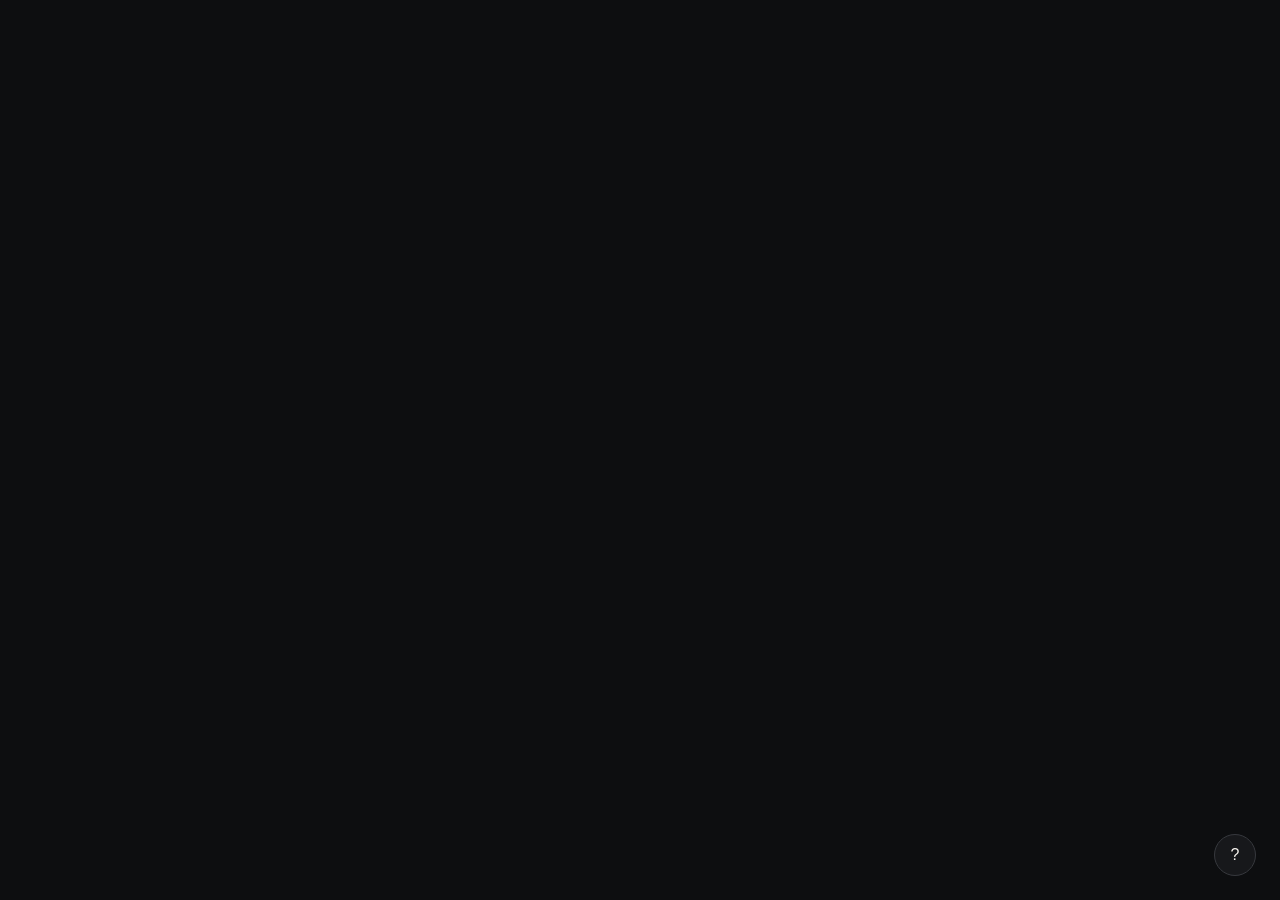
==== index.html @ fb1db218 "feat: add motion presentation shell" ====
<!doctype html>
<html lang="es">
  <head>
    <meta charset="UTF-8" />
    <meta name="viewport" content="width=device-width, initial-scale=1.0" />
    <title>Des IA izar</title>
    <link rel="stylesheet" href="styles.css" />
  </head>
  <body>
    <main id="deck" aria-live="polite"></main>
    <button class="help" id="helpButton" aria-label="Ver controles">?</button>
    <dialog id="helpDialog" aria-label="Controles de la presentación"></dialog>
    <script src="app.js"></script>
  </body>
</html>
---- styles.css ----
:root {
  background: #0d0e10;
  color: #f5f2ed;
  font-family: "Avenir Next", Avenir, "Helvetica Neue", Arial, sans-serif;
  font-synthesis: none;
}

* { box-sizing: border-box; }

body { margin: 0; min-height: 100dvh; overflow: hidden; background: #0d0e10; }
button, input { font: inherit; }
button { cursor: pointer; }

.scene {
  min-height: 100dvh;
  padding: 52px 76px 38px;
  display: grid;
  grid-template-rows: 28px 1fr 30px;
  gap: 28px;
}

.chrome, .footer {
  display: flex;
  justify-content: space-between;
  align-items: center;
  color: #87898f;
  font-size: 14px;
  line-height: 1;
}

.footer { border-top: 1px solid #2a2c30; padding-top: 18px; }
.footer strong { color: #f5f2ed; font-weight: 500; }
.stage { color: #5eaaff; font-variant-numeric: tabular-nums; }

.content { width: min(100%, 1240px); align-self: center; justify-self: center; }
.content.narrow { max-width: 900px; }
.kicker { margin: 0 0 16px; color: #5eaaff; font-size: 13px; font-weight: 600; }
h1, h2, h3, p { text-wrap: balance; }
h1, h2 { margin: 0; color: #f5f2ed; font-weight: 500; }
h1 { max-width: 16ch; font-size: clamp(3rem, 4.8vw, 5.6rem); line-height: 1.02; }
h2 { max-width: 21ch; font-size: clamp(2.1rem, 3.5vw, 3.65rem); line-height: 1.08; }
h3 { margin: 0; color: #f5f2ed; font-size: 19px; line-height: 1.15; font-weight: 600; }
p { color: #aaacb2; font-size: 19px; line-height: 1.45; }
.display-serif { font-family: "Bodoni 72", Didot, "Iowan Old Style", Georgia, serif; font-style: italic; font-weight: 400; }
.lead { max-width: 42ch; margin: 24px 0 0; font-size: 23px; }
.soft { color: #aaacb2; }.accent { color: #5eaaff; }.mono { font-family: ui-monospace, SFMono-Regular, Menlo, monospace; }

.reveal { opacity: 0; transform: translateY(12px); pointer-events: none; }
.scene[data-beat="0"] .reveal[data-reveal="0"],
.scene[data-beat="1"] .reveal[data-reveal="0"],
.scene[data-beat="1"] .reveal[data-reveal="1"],
.scene[data-beat="2"] .reveal[data-reveal="0"],
.scene[data-beat="2"] .reveal[data-reveal="1"],
.scene[data-beat="2"] .reveal[data-reveal="2"],
.scene[data-beat="3"] .reveal[data-reveal="0"],
.scene[data-beat="3"] .reveal[data-reveal="1"],
.scene[data-beat="3"] .reveal[data-reveal="2"],
.scene[data-beat="3"] .reveal[data-reveal="3"],
.scene[data-beat="4"] .reveal[data-reveal="0"],
.scene[data-beat="4"] .reveal[data-reveal="1"],
.scene[data-beat="4"] .reveal[data-reveal="2"],
.scene[data-beat="4"] .reveal[data-reveal="3"],
.scene[data-beat="4"] .reveal[data-reveal="4"] { opacity: 1; transform: translateY(0); pointer-events: auto; transition: opacity 180ms ease-out, transform 180ms ease-out; }

.opening { display: grid; gap: 14px; }.opening h1 { max-width: none; font-size: clamp(3.2rem, 4.8vw, 5.6rem); }.opening .second { color: #aaaeb4; }.opening .third { font-size: clamp(2rem, 3.4vw, 3.6rem); }.opening .fourth { margin-top: 30px; }

.miro { position: relative; min-height: 530px; border: 1px solid #2e3034; border-radius: 22px; background-color: #131417; background-image: url("data:image/svg+xml,%3Csvg width='30' height='30' viewBox='0 0 30 30' xmlns='http://www.w3.org/2000/svg'%3E%3Cpath d='M0 0H30V30H0Z' fill='none' stroke='%23222529' stroke-width='1'/%3E%3C/svg%3E"); overflow: hidden; }
.miro .core { position: absolute; left: 50%; top: 50%; z-index: 2; width: 250px; padding: 20px; border: 1px solid #5eaaff; border-radius: 14px; background: #1c1e22; color: #f5f2ed; font-size: 21px; font-weight: 600; transform: translate(-50%, -50%); }
.branch { position: absolute; z-index: 2; width: 205px; padding: 15px; border: 1px solid #3b3d42; border-radius: 12px; background: #1d1f23; }.branch strong { display: block; font-size: 15px; }.branch span { display: block; margin-top: 8px; color: #a7a9af; font-size: 13px; line-height: 1.35; }.credit { top: 11%; left: 9%; }.insurance { top: 11%; right: 9%; }.housing { bottom: 10%; left: 9%; }.inventory { bottom: 10%; right: 9%; }
.branch-line { position: absolute; left: 50%; top: 50%; z-index: 1; width: 36%; height: 1px; transform-origin: left center; background: #3a3c41; }.line-one { transform: rotate(154deg); }.line-two { transform: rotate(26deg); }.line-three { transform: rotate(206deg); }.line-four { transform: rotate(334deg); }

.split { display: grid; grid-template-columns: minmax(0, 1fr) minmax(340px, .95fr); gap: 64px; align-items: center; }.copy-stack { display: grid; gap: 24px; }.copy-stack p { margin: 0; }
.rule { padding: 26px 0 26px 24px; border-left: 1px solid #5eaaff; }.rule .number { display: block; color: #f5f2ed; font-family: "Bodoni 72", Didot, Georgia, serif; font-size: 68px; line-height: .82; }.rule p { margin: 14px 0 0; font-size: 16px; }

.demo-shell { border: 1px solid #32343a; border-radius: 20px; background: #16171a; overflow: hidden; }.demo-top { display: flex; justify-content: space-between; align-items: center; min-height: 54px; padding: 0 20px; border-bottom: 1px solid #2d2f33; color: #9b9da2; font-size: 13px; }.dots { display: flex; gap: 6px; }.dot { width: 7px; height: 7px; border-radius: 50%; background: #5c5e64; }.demo-body { padding: 30px; }.demo-kicker { color: #5eaaff; font-size: 12px; font-weight: 700; }.demo-title { max-width: 18ch; margin: 14px 0; color: #f5f2ed; font-size: 31px; line-height: 1.08; font-weight: 500; }.demo-copy { margin: 0 0 24px; color: #9b9da2; font-size: 15px; line-height: 1.45; }.demo-action { display: inline-flex; align-items: center; min-height: 42px; padding: 0 15px; border: 1px solid #5eaaff; border-radius: 10px; background: #5eaaff; color: #0d0e10; font-size: 14px; font-weight: 600; }.demo-action.quiet { border-color: #3d3f44; background: #202227; color: #f5f2ed; }.demo-action:focus-visible, .chip:focus-visible, .help:focus-visible { outline: 2px solid #5eaaff; outline-offset: 3px; }

.compare { display: grid; grid-template-columns: 1fr 1fr; gap: 18px; margin-top: 32px; }.compare-label { margin-bottom: 10px; color: #85878d; font-size: 12px; font-weight: 600; }.compare-label.after { color: #5eaaff; }.compare .demo-title { font-size: 25px; }.compare .demo-body { padding: 24px; }.after-version { opacity: 0; transform: translateY(12px); pointer-events: none; }.scene[data-beat="1"] .after-version, .scene[data-beat="2"] .after-version, .scene[data-beat="3"] .after-version { opacity: 1; transform: translateY(0); pointer-events: auto; transition: opacity 180ms ease-out, transform 180ms ease-out; }

.demo-controls { display: flex; flex-wrap: wrap; gap: 8px; margin: 0 0 16px; }.chip { min-height: 34px; padding: 0 12px; border: 1px solid #3a3c41; border-radius: 99px; background: transparent; color: #a9abb1; font-size: 12px; }.chip[aria-pressed="true"] { border-color: #5eaaff; color: #5eaaff; }.challenge-demo { margin-top: 28px; }.challenge-copy { min-height: 102px; }.challenge-copy h3 { margin: 0 0 10px; }.challenge-copy p { margin: 0; font-size: 16px; }.challenge-meta { display: flex; justify-content: space-between; align-items: center; padding-top: 22px; border-top: 1px solid #303237; color: #8f9197; font-size: 13px; }

.lab { display: grid; grid-template-columns: 1fr 1fr; gap: 24px; margin-top: 28px; }.lab-card { min-height: 350px; padding: 28px; border: 1px solid #32343a; border-radius: 18px; background: #17181b; }.lab-card h3 { margin-top: 50px; font-size: 31px; line-height: 1.1; }.lab-card p { margin: 18px 0 0; font-size: 17px; }.lab-card.after { border-color: #5eaaff; }.lab-card.after h3 { text-wrap: balance; }.lab-label { color: #86888e; font-size: 12px; }.lab-card.after .lab-label { color: #5eaaff; }.range-row { display: flex; align-items: center; gap: 15px; margin-top: 22px; color: #a7a9af; font-size: 13px; }.range-row input { accent-color: #5eaaff; }

.token-lab { --card-radius: 18px; --card-pad: 26px; display: grid; grid-template-columns: minmax(250px, .7fr) 1fr; gap: 28px; align-items: center; margin-top: 28px; }.token-card { min-height: 280px; padding: var(--card-pad); border: 1px solid #3a3c41; border-radius: var(--card-radius); background: #17181b; transition: transform 180ms ease-out; }.token-card:hover { transform: translateY(-3px); }.token-card h3 { margin-top: 52px; font-size: 30px; }.token-card p { margin: 12px 0 0; font-size: 16px; }.control-block { display: grid; gap: 22px; }.control-row { display: grid; grid-template-columns: 120px 1fr 50px; gap: 14px; align-items: center; color: #b0b2b7; font-size: 14px; }.control-row output { color: #5eaaff; font-family: ui-monospace, monospace; text-align: right; font-variant-numeric: tabular-nums; }

.inventory-demo { display: grid; grid-template-columns: 1fr 1fr; gap: 22px; margin-top: 30px; }.count-card { min-height: 320px; padding: 30px; border: 1px solid #32343a; border-radius: 18px; background: #17181b; }.count { margin: 38px 0 28px; color: #f5f2ed; font-size: 76px; font-variant-numeric: tabular-nums; line-height: 1; }.confirmation { min-height: 46px; color: #5eaaff; font-size: 15px; opacity: 0; transform: translateY(8px); }.confirmation.visible { opacity: 1; transform: translateY(0); transition: opacity 180ms ease-out, transform 180ms ease-out; }.micro-list { display: grid; gap: 14px; }.micro-item { padding: 17px; border-left: 1px solid #3b3d42; }.micro-item strong { display: block; color: #f5f2ed; font-size: 15px; }.micro-item span { display: block; margin-top: 5px; color: #a8aab0; font-size: 14px; line-height: 1.35; }

.prompt { max-width: 930px; padding: 30px; border: 1px solid #36383e; border-radius: 18px; background: #17181b; }.prompt p { margin: 18px 0 0; color: #e9e7e2; font-size: 20px; line-height: 1.42; }.prompt .mono { color: #5eaaff; font-size: 13px; }
.checklist { display: grid; grid-template-columns: repeat(3, 1fr); gap: 16px; margin-top: 30px; }.check { min-height: 170px; padding: 22px; border: 1px solid #32343a; border-radius: 16px; background: #17181b; }.check span { color: #5eaaff; font-size: 12px; font-weight: 600; }.check p { margin: 14px 0 0; color: #f5f2ed; font-size: 17px; line-height: 1.35; }

.help { position: fixed; right: 24px; bottom: 24px; z-index: 3; width: 42px; height: 42px; border: 1px solid #37393e; border-radius: 50%; background: #17181b; color: #f5f2ed; }.help:hover { border-color: #5eaaff; color: #5eaaff; transition: color 180ms ease-out; }
dialog { width: min(500px, calc(100% - 40px)); padding: 28px; border: 1px solid #393b41; border-radius: 16px; background: #17181b; color: #f5f2ed; } dialog::backdrop { background: rgb(0 0 0 / .72); }.close { float: right; border: 0; background: transparent; color: #f5f2ed; font-size: 22px; }.keys { display: grid; grid-template-columns: 90px 1fr; gap: 14px; margin-top: 18px; color: #a9abb1; }.keys strong { color: #5eaaff; font-family: ui-monospace, monospace; font-weight: 500; }

@media (prefers-reduced-motion: reduce) { *, *::before, *::after { transition-duration: 1ms !important; animation-duration: 1ms !important; } }
@media (max-width: 840px) { .scene { padding: 30px 28px 24px; }.split, .token-lab, .inventory-demo { grid-template-columns: 1fr; gap: 24px; }.compare, .lab, .checklist { grid-template-columns: 1fr; }.miro { min-height: 580px; }.branch { width: 150px; }.credit, .housing { left: 4%; }.insurance, .inventory { right: 4%; }.miro .core { width: 190px; font-size: 17px; } }
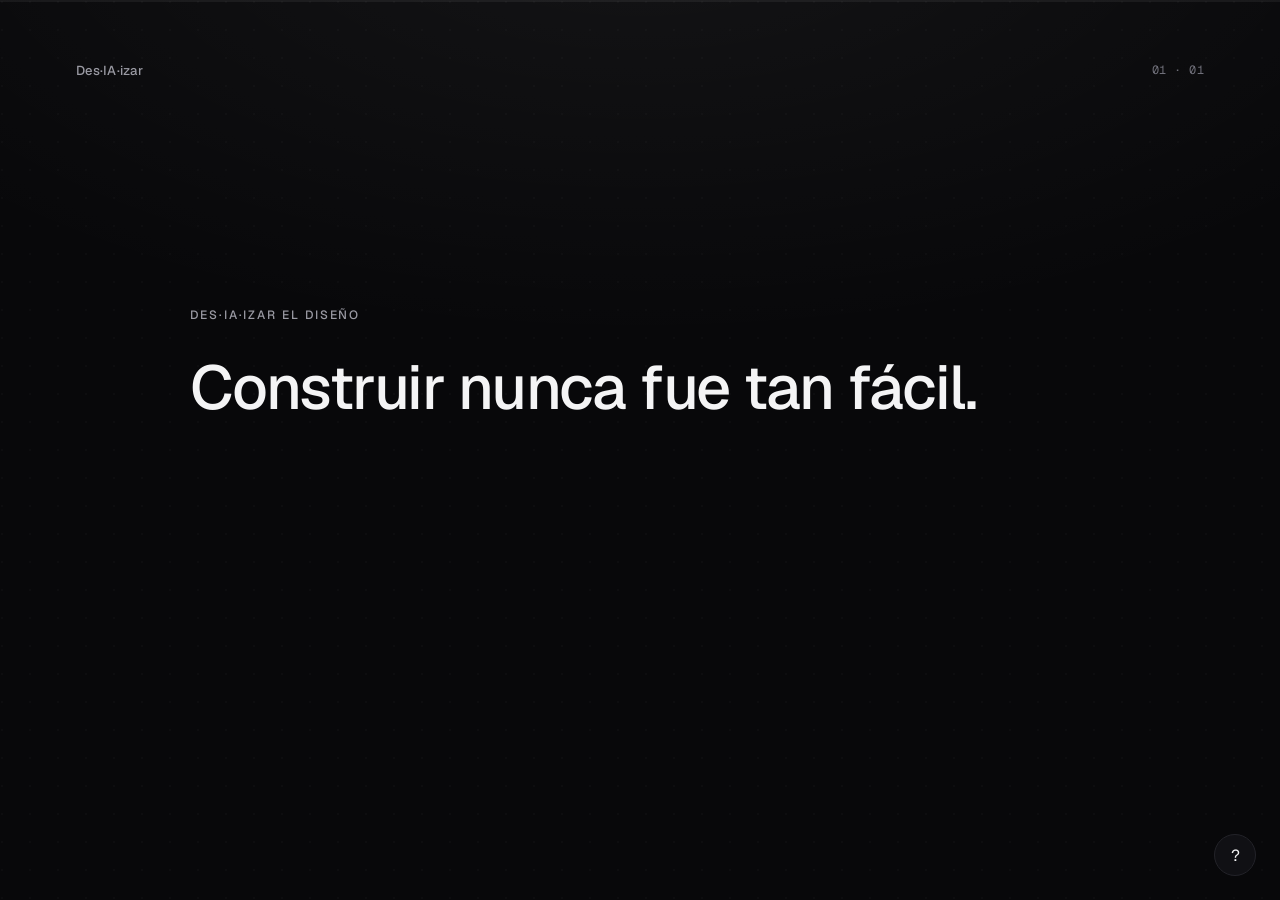
==== commit 95b56410: "style: craft pass — progress bar, motion polish, a11y - Add a top progress bar advancing per step (s" ====
--- a/index.html
+++ b/index.html
@@ -3,10 +3,14 @@
   <head>
     <meta charset="UTF-8" />
     <meta name="viewport" content="width=device-width, initial-scale=1.0" />
-    <title>Des IA izar</title>
+    <meta name="theme-color" content="#08080a" />
+    <title>Des·IA·izar el diseño</title>
+    <link rel="preload" as="font" type="font/woff2" href="fonts/geist-500.woff2" crossorigin />
+    <link rel="preload" as="font" type="font/woff2" href="fonts/geist-400.woff2" crossorigin />
     <link rel="stylesheet" href="styles.css" />
   </head>
   <body>
+    <div class="progress" aria-hidden="true"><span class="progress-fill" id="progressFill"></span></div>
     <main id="deck" aria-live="polite"></main>
     <button class="help" id="helpButton" aria-label="Ver controles">?</button>
     <dialog id="helpDialog" aria-label="Controles de la presentación"></dialog>
--- a/styles.css
+++ b/styles.css
@@ -1,51 +1,89 @@
+@font-face { font-family: "Geist"; font-style: normal; font-weight: 400; font-display: swap; src: url("fonts/geist-400.woff2") format("woff2"); }
+@font-face { font-family: "Geist"; font-style: normal; font-weight: 500; font-display: swap; src: url("fonts/geist-500.woff2") format("woff2"); }
+@font-face { font-family: "Geist"; font-style: normal; font-weight: 600; font-display: swap; src: url("fonts/geist-600.woff2") format("woff2"); }
+@font-face { font-family: "Geist"; font-style: normal; font-weight: 700; font-display: swap; src: url("fonts/geist-700.woff2") format("woff2"); }
+@font-face { font-family: "Geist Mono"; font-style: normal; font-weight: 400; font-display: swap; src: url("fonts/geist-mono-400.woff2") format("woff2"); }
+@font-face { font-family: "Geist Mono"; font-style: normal; font-weight: 500; font-display: swap; src: url("fonts/geist-mono-500.woff2") format("woff2"); }
+
 :root {
-  background: #0d0e10;
-  color: #f5f2ed;
-  font-family: "Avenir Next", Avenir, "Helvetica Neue", Arial, sans-serif;
+  color-scheme: dark;
+  background: #08080a;
+  color: #f4f4f5;
+  font-family: "Geist", "Inter", "Helvetica Neue", Arial, sans-serif;
   font-synthesis: none;
+  -webkit-font-smoothing: antialiased;
+  -moz-osx-font-smoothing: grayscale;
+  text-rendering: optimizeLegibility;
+  --bg: #08080a;
+  --ink: #f4f4f5;
+  --muted: #9a9aa3;
+  --faint: #6f6f79;
+  --line: #232329;
+  --card: #101014;
+  --card-2: #17171c;
+  --mono: "Geist Mono", ui-monospace, SFMono-Regular, Menlo, monospace;
+  --ease-out: cubic-bezier(0.23, 1, 0.32, 1);
+  --ease-in-out: cubic-bezier(0.77, 0, 0.175, 1);
 }
 
 * { box-sizing: border-box; }
+button { -webkit-tap-highlight-color: transparent; touch-action: manipulation; }
 
-body { margin: 0; min-height: 100dvh; overflow: hidden; background: #0d0e10; }
+body {
+  margin: 0;
+  min-height: 100dvh;
+  overflow: hidden;
+  background-color: var(--bg);
+  background-image:
+    radial-gradient(120% 80% at 50% -10%, rgba(255, 255, 255, 0.05), transparent 60%),
+    url("data:image/svg+xml,%3Csvg width='28' height='28' viewBox='0 0 28 28' xmlns='http://www.w3.org/2000/svg'%3E%3Ccircle cx='2' cy='2' r='0.7' fill='%23ffffff' fill-opacity='0.05'/%3E%3C/svg%3E");
+  background-size: 100% 100%, 28px 28px;
+}
 button, input { font: inherit; }
 button { cursor: pointer; }
 
+/* Barra de progreso */
+.progress { position: fixed; inset: 0 0 auto 0; height: 2px; z-index: 4; background: rgba(255, 255, 255, 0.06); }
+.progress-fill { display: block; height: 100%; width: 100%; transform-origin: left; transform: scaleX(0); background: var(--ink); transition: transform 520ms var(--ease-out); }
+
 .scene {
   min-height: 100dvh;
-  padding: 52px 76px 38px;
+  padding: 56px 76px 44px;
   display: grid;
-  grid-template-rows: 28px 1fr 30px;
+  grid-template-rows: 28px 1fr;
   gap: 28px;
 }
+/* Entrada suave solo al cambiar de slide (no entre beats) */
+.scene.enter { animation: sceneIn 460ms var(--ease-out) both; }
+@keyframes sceneIn { from { opacity: 0; transform: translateY(18px); filter: blur(4px); } to { opacity: 1; transform: none; filter: blur(0); } }
 
-.chrome, .footer {
+.chrome {
   display: flex;
   justify-content: space-between;
   align-items: center;
-  color: #87898f;
-  font-size: 14px;
+  color: var(--faint);
+  font-size: 13px;
   line-height: 1;
+  letter-spacing: .02em;
 }
-
-.footer { border-top: 1px solid #2a2c30; padding-top: 18px; }
-.footer strong { color: #f5f2ed; font-weight: 500; }
-.stage { color: #5eaaff; font-variant-numeric: tabular-nums; }
+.chrome .brand { font-weight: 500; color: var(--muted); }
+.stage { color: var(--faint); font-family: var(--mono); font-size: 12px; font-variant-numeric: tabular-nums; letter-spacing: .04em; }
 
 .content { width: min(100%, 1240px); align-self: center; justify-self: center; }
 .content.narrow { max-width: 900px; }
-.kicker { margin: 0 0 16px; color: #5eaaff; font-size: 13px; font-weight: 600; }
-h1, h2, h3, p { text-wrap: balance; }
-h1, h2 { margin: 0; color: #f5f2ed; font-weight: 500; }
-h1 { max-width: 16ch; font-size: clamp(3rem, 4.8vw, 5.6rem); line-height: 1.02; }
-h2 { max-width: 21ch; font-size: clamp(2.1rem, 3.5vw, 3.65rem); line-height: 1.08; }
-h3 { margin: 0; color: #f5f2ed; font-size: 19px; line-height: 1.15; font-weight: 600; }
-p { color: #aaacb2; font-size: 19px; line-height: 1.45; }
-.display-serif { font-family: "Bodoni 72", Didot, "Iowan Old Style", Georgia, serif; font-style: italic; font-weight: 400; }
-.lead { max-width: 42ch; margin: 24px 0 0; font-size: 23px; }
-.soft { color: #aaacb2; }.accent { color: #5eaaff; }.mono { font-family: ui-monospace, SFMono-Regular, Menlo, monospace; }
+.kicker { margin: 0 0 18px; color: var(--muted); font-size: 12px; font-weight: 500; letter-spacing: .16em; text-transform: uppercase; }
+h1, h2, h3 { text-wrap: balance; }
+p { text-wrap: pretty; }
+h1, h2 { margin: 0; color: var(--ink); font-weight: 500; letter-spacing: -0.025em; }
+h1 { max-width: 16ch; font-size: clamp(3rem, 4.8vw, 5.5rem); line-height: 1.02; }
+h2 { max-width: 21ch; font-size: clamp(2.1rem, 3.5vw, 3.6rem); line-height: 1.08; }
+h3 { margin: 0; color: var(--ink); font-size: 19px; line-height: 1.15; font-weight: 600; letter-spacing: -0.01em; }
+p { color: var(--muted); font-size: 19px; line-height: 1.5; }
+.display-serif { font-family: "Iowan Old Style", Baskerville, Georgia, serif; font-style: normal; font-weight: 500; letter-spacing: 0; }
+.lead { max-width: 42ch; margin: 24px 0 0; font-size: 22px; }
+.soft { color: var(--muted); } .accent { color: var(--ink); } .mono { font-family: var(--mono); }
 
-.reveal { opacity: 0; transform: translateY(12px); pointer-events: none; }
+.reveal { opacity: 0; transform: translateY(10px); pointer-events: none; }
 .scene[data-beat="0"] .reveal[data-reveal="0"],
 .scene[data-beat="1"] .reveal[data-reveal="0"],
 .scene[data-beat="1"] .reveal[data-reveal="1"],
@@ -60,35 +98,85 @@
 .scene[data-beat="4"] .reveal[data-reveal="1"],
 .scene[data-beat="4"] .reveal[data-reveal="2"],
 .scene[data-beat="4"] .reveal[data-reveal="3"],
-.scene[data-beat="4"] .reveal[data-reveal="4"] { opacity: 1; transform: translateY(0); pointer-events: auto; transition: opacity 180ms ease-out, transform 180ms ease-out; }
+.scene[data-beat="4"] .reveal[data-reveal="4"],
+.scene[data-beat="5"] .reveal[data-reveal="0"],
+.scene[data-beat="5"] .reveal[data-reveal="1"],
+.scene[data-beat="5"] .reveal[data-reveal="2"],
+.scene[data-beat="5"] .reveal[data-reveal="3"],
+.scene[data-beat="5"] .reveal[data-reveal="4"],
+.scene[data-beat="5"] .reveal[data-reveal="5"] { opacity: 1; transform: translateY(0); pointer-events: auto; transition: opacity 280ms var(--ease-out), transform 280ms var(--ease-out); }
 
-.opening { display: grid; gap: 14px; }.opening h1 { max-width: none; font-size: clamp(3.2rem, 4.8vw, 5.6rem); }.opening .second { color: #aaaeb4; }.opening .third { font-size: clamp(2rem, 3.4vw, 3.6rem); }.opening .fourth { margin-top: 30px; }
+.opening { display: grid; gap: 14px; } .opening h1 { max-width: none; font-size: clamp(3.2rem, 4.8vw, 5.5rem); } .opening .second { color: var(--faint); } .opening .third { font-size: clamp(2rem, 3.4vw, 3.5rem); } .opening .fourth { margin-top: 30px; }
 
-.miro { position: relative; min-height: 530px; border: 1px solid #2e3034; border-radius: 22px; background-color: #131417; background-image: url("data:image/svg+xml,%3Csvg width='30' height='30' viewBox='0 0 30 30' xmlns='http://www.w3.org/2000/svg'%3E%3Cpath d='M0 0H30V30H0Z' fill='none' stroke='%23222529' stroke-width='1'/%3E%3C/svg%3E"); overflow: hidden; }
-.miro .core { position: absolute; left: 50%; top: 50%; z-index: 2; width: 250px; padding: 20px; border: 1px solid #5eaaff; border-radius: 14px; background: #1c1e22; color: #f5f2ed; font-size: 21px; font-weight: 600; transform: translate(-50%, -50%); }
-.branch { position: absolute; z-index: 2; width: 205px; padding: 15px; border: 1px solid #3b3d42; border-radius: 12px; background: #1d1f23; }.branch strong { display: block; font-size: 15px; }.branch span { display: block; margin-top: 8px; color: #a7a9af; font-size: 13px; line-height: 1.35; }.credit { top: 11%; left: 9%; }.insurance { top: 11%; right: 9%; }.housing { bottom: 10%; left: 9%; }.inventory { bottom: 10%; right: 9%; }
-.branch-line { position: absolute; left: 50%; top: 50%; z-index: 1; width: 36%; height: 1px; transform-origin: left center; background: #3a3c41; }.line-one { transform: rotate(154deg); }.line-two { transform: rotate(26deg); }.line-three { transform: rotate(206deg); }.line-four { transform: rotate(334deg); }
+.opportunity-grid { display: grid; grid-template-columns: repeat(4, minmax(0, 1fr)); gap: 16px; margin-top: 36px; }
+.opportunity-card { min-height: 250px; padding: 24px; border: 1px solid var(--line); border-radius: 16px; background: var(--card); } .opportunity-card span { color: var(--muted); font-family: var(--mono); font-size: 13px; font-variant-numeric: tabular-nums; } .opportunity-card h3 { margin-top: 58px; } .opportunity-card p { margin: 12px 0 0; color: var(--muted); font-size: 16px; line-height: 1.4; }
 
-.split { display: grid; grid-template-columns: minmax(0, 1fr) minmax(340px, .95fr); gap: 64px; align-items: center; }.copy-stack { display: grid; gap: 24px; }.copy-stack p { margin: 0; }
-.rule { padding: 26px 0 26px 24px; border-left: 1px solid #5eaaff; }.rule .number { display: block; color: #f5f2ed; font-family: "Bodoni 72", Didot, Georgia, serif; font-size: 68px; line-height: .82; }.rule p { margin: 14px 0 0; font-size: 16px; }
+.split { display: grid; grid-template-columns: minmax(0, 1fr) minmax(340px, .95fr); gap: 64px; align-items: center; } .copy-stack { display: grid; gap: 24px; } .copy-stack p { margin: 0; }
+.rule { padding: 26px 0 26px 26px; border-left: 1px solid var(--ink); } .rule .number { display: block; color: var(--ink); font-family: "Iowan Old Style", Baskerville, Georgia, serif; font-size: 68px; line-height: .82; } .rule h3 { font-weight: 500; } .rule p { margin: 14px 0 0; font-size: 16px; }
 
-.demo-shell { border: 1px solid #32343a; border-radius: 20px; background: #16171a; overflow: hidden; }.demo-top { display: flex; justify-content: space-between; align-items: center; min-height: 54px; padding: 0 20px; border-bottom: 1px solid #2d2f33; color: #9b9da2; font-size: 13px; }.dots { display: flex; gap: 6px; }.dot { width: 7px; height: 7px; border-radius: 50%; background: #5c5e64; }.demo-body { padding: 30px; }.demo-kicker { color: #5eaaff; font-size: 12px; font-weight: 700; }.demo-title { max-width: 18ch; margin: 14px 0; color: #f5f2ed; font-size: 31px; line-height: 1.08; font-weight: 500; }.demo-copy { margin: 0 0 24px; color: #9b9da2; font-size: 15px; line-height: 1.45; }.demo-action { display: inline-flex; align-items: center; min-height: 42px; padding: 0 15px; border: 1px solid #5eaaff; border-radius: 10px; background: #5eaaff; color: #0d0e10; font-size: 14px; font-weight: 600; }.demo-action.quiet { border-color: #3d3f44; background: #202227; color: #f5f2ed; }.demo-action:focus-visible, .chip:focus-visible, .help:focus-visible { outline: 2px solid #5eaaff; outline-offset: 3px; }
+.demo-shell { border: 1px solid var(--line); border-radius: 20px; background: var(--card); overflow: hidden; } .demo-top { display: flex; justify-content: space-between; align-items: center; min-height: 54px; padding: 0 20px; border-bottom: 1px solid var(--line); color: var(--muted); font-size: 13px; } .dots { display: flex; gap: 6px; } .dot { width: 7px; height: 7px; border-radius: 50%; background: #34343c; } .demo-body { padding: 30px; } .demo-kicker { color: var(--muted); font-size: 12px; font-weight: 600; letter-spacing: .1em; } .demo-title { max-width: 18ch; margin: 14px 0; color: var(--ink); font-size: 31px; line-height: 1.08; font-weight: 500; letter-spacing: -0.015em; } .demo-copy { margin: 0 0 24px; color: var(--muted); font-size: 15px; line-height: 1.5; } .demo-action { display: inline-flex; align-items: center; min-height: 42px; padding: 0 16px; border: 1px solid var(--ink); border-radius: 10px; background: var(--ink); color: var(--bg); font-size: 14px; font-weight: 500; transition: transform 140ms var(--ease-out), opacity 140ms var(--ease-out); } .demo-action:hover { opacity: .88; } .demo-action:active { transform: scale(.97); } .demo-action.quiet { border-color: var(--line); background: var(--card-2); color: var(--ink); } .demo-action:focus-visible, .chip:focus-visible, .help:focus-visible { outline: 2px solid var(--ink); outline-offset: 3px; }
 
-.compare { display: grid; grid-template-columns: 1fr 1fr; gap: 18px; margin-top: 32px; }.compare-label { margin-bottom: 10px; color: #85878d; font-size: 12px; font-weight: 600; }.compare-label.after { color: #5eaaff; }.compare .demo-title { font-size: 25px; }.compare .demo-body { padding: 24px; }.after-version { opacity: 0; transform: translateY(12px); pointer-events: none; }.scene[data-beat="1"] .after-version, .scene[data-beat="2"] .after-version, .scene[data-beat="3"] .after-version { opacity: 1; transform: translateY(0); pointer-events: auto; transition: opacity 180ms ease-out, transform 180ms ease-out; }
+.compare { display: grid; grid-template-columns: 1fr 1fr; gap: 18px; margin-top: 32px; } .compare-label { margin-bottom: 12px; color: var(--faint); font-size: 12px; font-weight: 500; letter-spacing: .1em; text-transform: uppercase; } .compare-label.after { color: var(--ink); } .compare .demo-title { font-size: 25px; } .compare .demo-body { padding: 24px; } .after-version { opacity: 0; transform: translateY(12px); pointer-events: none; } .scene[data-beat="1"] .after-version, .scene[data-beat="2"] .after-version, .scene[data-beat="3"] .after-version { opacity: 1; transform: translateY(0); pointer-events: auto; transition: opacity 280ms var(--ease-out), transform 280ms var(--ease-out); }
 
-.demo-controls { display: flex; flex-wrap: wrap; gap: 8px; margin: 0 0 16px; }.chip { min-height: 34px; padding: 0 12px; border: 1px solid #3a3c41; border-radius: 99px; background: transparent; color: #a9abb1; font-size: 12px; }.chip[aria-pressed="true"] { border-color: #5eaaff; color: #5eaaff; }.challenge-demo { margin-top: 28px; }.challenge-copy { min-height: 102px; }.challenge-copy h3 { margin: 0 0 10px; }.challenge-copy p { margin: 0; font-size: 16px; }.challenge-meta { display: flex; justify-content: space-between; align-items: center; padding-top: 22px; border-top: 1px solid #303237; color: #8f9197; font-size: 13px; }
+.demo-controls { display: flex; flex-wrap: wrap; gap: 8px; margin: 0 0 16px; } .chip { min-height: 34px; padding: 0 13px; border: 1px solid var(--line); border-radius: 99px; background: transparent; color: var(--muted); font-size: 12px; transition: transform 140ms var(--ease-out), border-color 140ms var(--ease-out), color 140ms var(--ease-out); } .chip:hover { border-color: var(--muted); color: var(--ink); } .chip:active { transform: scale(.96); } .chip[aria-pressed="true"] { border-color: var(--ink); color: var(--ink); } .challenge-demo { margin-top: 28px; }
 
-.lab { display: grid; grid-template-columns: 1fr 1fr; gap: 24px; margin-top: 28px; }.lab-card { min-height: 350px; padding: 28px; border: 1px solid #32343a; border-radius: 18px; background: #17181b; }.lab-card h3 { margin-top: 50px; font-size: 31px; line-height: 1.1; }.lab-card p { margin: 18px 0 0; font-size: 17px; }.lab-card.after { border-color: #5eaaff; }.lab-card.after h3 { text-wrap: balance; }.lab-label { color: #86888e; font-size: 12px; }.lab-card.after .lab-label { color: #5eaaff; }.range-row { display: flex; align-items: center; gap: 15px; margin-top: 22px; color: #a7a9af; font-size: 13px; }.range-row input { accent-color: #5eaaff; }
+/* slop vs humano: gris plano vs blanco con contraste */
+.slop { --ink: #7d7d84; --muted: #616168; }
+.slop .demo-kicker { color: #616168; }
+.slop .demo-title { color: #7d7d84; font-size: 22px; font-weight: 400; }
+.slop .demo-copy { color: #616168; }
+.slop .demo-action { border-color: #2b2b31; background: transparent; color: #6f6f76; font-weight: 400; }
 
-.token-lab { --card-radius: 18px; --card-pad: 26px; display: grid; grid-template-columns: minmax(250px, .7fr) 1fr; gap: 28px; align-items: center; margin-top: 28px; }.token-card { min-height: 280px; padding: var(--card-pad); border: 1px solid #3a3c41; border-radius: var(--card-radius); background: #17181b; transition: transform 180ms ease-out; }.token-card:hover { transform: translateY(-3px); }.token-card h3 { margin-top: 52px; font-size: 30px; }.token-card p { margin: 12px 0 0; font-size: 16px; }.control-block { display: grid; gap: 22px; }.control-row { display: grid; grid-template-columns: 120px 1fr 50px; gap: 14px; align-items: center; color: #b0b2b7; font-size: 14px; }.control-row output { color: #5eaaff; font-family: ui-monospace, monospace; text-align: right; font-variant-numeric: tabular-nums; }
+/* transformación: una card que se humaniza por capas */
+.transform { display: grid; grid-template-columns: minmax(320px, .85fr) 1fr; gap: 48px; align-items: center; margin-top: 28px; }
+.tcaption { display: grid; gap: 18px; }
+.tstep { color: var(--muted); font-family: var(--mono); font-size: 12px; letter-spacing: .08em; text-transform: uppercase; }
+.tmove { color: var(--ink); font-size: clamp(1.6rem, 2.6vw, 2.5rem); font-weight: 500; letter-spacing: -0.02em; line-height: 1.1; margin: 0; max-width: 16ch; }
+.tsub { margin: 0; color: var(--muted); font-size: 17px; line-height: 1.5; max-width: 34ch; }
+.tclasses { margin: 6px 0 0; font-family: var(--mono); font-size: 13px; color: var(--ink); background: var(--card-2); border: 1px solid var(--line); border-radius: 8px; padding: 10px 12px; width: fit-content; max-width: 100%; }
+.tcard-hero { max-width: 420px; }
+.tcard-hero .demo-body { transition: padding 260ms var(--ease-out); }
+.tcard-hero .num { margin: 6px 0 2px; color: var(--ink); font-size: 40px; font-variant-numeric: tabular-nums; line-height: 1; letter-spacing: -0.03em; }
+.tcard-hero .num small { color: var(--muted); font-size: 15px; letter-spacing: 0; }
+.tcard-hero .moment { margin: 0; color: var(--muted); font-size: 14px; }
+.tcard-hero .group { display: grid; }
 
-.inventory-demo { display: grid; grid-template-columns: 1fr 1fr; gap: 22px; margin-top: 30px; }.count-card { min-height: 320px; padding: 30px; border: 1px solid #32343a; border-radius: 18px; background: #17181b; }.count { margin: 38px 0 28px; color: #f5f2ed; font-size: 76px; font-variant-numeric: tabular-nums; line-height: 1; }.confirmation { min-height: 46px; color: #5eaaff; font-size: 15px; opacity: 0; transform: translateY(8px); }.confirmation.visible { opacity: 1; transform: translateY(0); transition: opacity 180ms ease-out, transform 180ms ease-out; }.micro-list { display: grid; gap: 14px; }.micro-item { padding: 17px; border-left: 1px solid #3b3d42; }.micro-item strong { display: block; color: #f5f2ed; font-size: 15px; }.micro-item span { display: block; margin-top: 5px; color: #a8aab0; font-size: 14px; line-height: 1.35; }
+.lab { display: grid; grid-template-columns: 1fr 1fr; gap: 24px; margin-top: 28px; } .lab-card { min-height: 350px; padding: 30px; border: 1px solid var(--line); border-radius: 18px; background: var(--card); } .lab-card h3 { margin-top: 50px; font-size: 31px; line-height: 1.12; font-weight: 500; } .lab-card p { margin: 18px 0 0; font-size: 17px; } .lab-card.after { border-color: #3a3a42; } .lab-card.after h3 { text-wrap: balance; } .lab-label { color: var(--faint); font-size: 12px; letter-spacing: .1em; text-transform: uppercase; } .lab-card.after .lab-label { color: var(--ink); } .range-row { display: flex; align-items: center; gap: 15px; margin-top: 22px; color: var(--muted); font-size: 13px; } .range-row input { accent-color: var(--ink); }
 
-.prompt { max-width: 930px; padding: 30px; border: 1px solid #36383e; border-radius: 18px; background: #17181b; }.prompt p { margin: 18px 0 0; color: #e9e7e2; font-size: 20px; line-height: 1.42; }.prompt .mono { color: #5eaaff; font-size: 13px; }
-.checklist { display: grid; grid-template-columns: repeat(3, 1fr); gap: 16px; margin-top: 30px; }.check { min-height: 170px; padding: 22px; border: 1px solid #32343a; border-radius: 16px; background: #17181b; }.check span { color: #5eaaff; font-size: 12px; font-weight: 600; }.check p { margin: 14px 0 0; color: #f5f2ed; font-size: 17px; line-height: 1.35; }
+.token-lab { --card-radius: 18px; --card-pad: 26px; display: grid; grid-template-columns: minmax(250px, .7fr) 1fr; gap: 28px; align-items: center; margin-top: 28px; } .token-card { min-height: 280px; padding: var(--card-pad); border: 1px solid var(--line); border-radius: var(--card-radius); background: var(--card); transition: transform 200ms var(--ease-out), padding 200ms var(--ease-out), border-radius 200ms var(--ease-out); } .token-card:hover { transform: translateY(-3px); } .token-card h3 { margin-top: 52px; font-size: 30px; font-weight: 500; font-variant-numeric: tabular-nums; } .token-card p { margin: 12px 0 0; font-size: 16px; } .control-block { display: grid; gap: 22px; } .control-row { display: grid; grid-template-columns: 120px 1fr 54px; gap: 14px; align-items: center; color: var(--muted); font-size: 14px; } .control-row input { accent-color: var(--ink); } .control-row output { color: var(--ink); font-family: var(--mono); text-align: right; font-variant-numeric: tabular-nums; }
 
-.help { position: fixed; right: 24px; bottom: 24px; z-index: 3; width: 42px; height: 42px; border: 1px solid #37393e; border-radius: 50%; background: #17181b; color: #f5f2ed; }.help:hover { border-color: #5eaaff; color: #5eaaff; transition: color 180ms ease-out; }
-dialog { width: min(500px, calc(100% - 40px)); padding: 28px; border: 1px solid #393b41; border-radius: 16px; background: #17181b; color: #f5f2ed; } dialog::backdrop { background: rgb(0 0 0 / .72); }.close { float: right; border: 0; background: transparent; color: #f5f2ed; font-size: 22px; }.keys { display: grid; grid-template-columns: 90px 1fr; gap: 14px; margin-top: 18px; color: #a9abb1; }.keys strong { color: #5eaaff; font-family: ui-monospace, monospace; font-weight: 500; }
+.inventory-demo { display: grid; grid-template-columns: 1fr 1fr; gap: 22px; margin-top: 30px; } .count-card { min-height: 320px; padding: 30px; border: 1px solid var(--line); border-radius: 18px; background: var(--card); } .count { margin: 38px 0 28px; color: var(--ink); font-size: 76px; font-variant-numeric: tabular-nums; line-height: 1; letter-spacing: -0.03em; } .confirmation { min-height: 46px; color: var(--ink); font-size: 15px; opacity: 0; transform: translateY(8px); } .confirmation.visible { opacity: 1; transform: translateY(0); transition: opacity 260ms var(--ease-out), transform 260ms var(--ease-out); } .micro-list { display: grid; gap: 14px; align-content: center; } .micro-item { padding: 17px; border-left: 1px solid var(--line); } .micro-item strong { display: block; color: var(--ink); font-size: 15px; font-weight: 500; } .micro-item span { display: block; margin-top: 5px; color: var(--muted); font-size: 14px; line-height: 1.4; }
 
-@media (prefers-reduced-motion: reduce) { *, *::before, *::after { transition-duration: 1ms !important; animation-duration: 1ms !important; } }
-@media (max-width: 840px) { .scene { padding: 30px 28px 24px; }.split, .token-lab, .inventory-demo { grid-template-columns: 1fr; gap: 24px; }.compare, .lab, .checklist { grid-template-columns: 1fr; }.miro { min-height: 580px; }.branch { width: 150px; }.credit, .housing { left: 4%; }.insurance, .inventory { right: 4%; }.miro .core { width: 190px; font-size: 17px; } }
+/* estados que Figma no te dice */
+.states-grid { display: grid; grid-template-columns: repeat(5, 1fr); gap: 14px; margin-top: 32px; }
+.state-card { min-height: 200px; padding: 20px; border: 1px solid var(--line); border-radius: 14px; background: var(--card); display: grid; align-content: start; gap: 12px; }
+.state-card .tag { color: var(--muted); font-family: var(--mono); font-size: 11px; font-weight: 500; letter-spacing: .08em; text-transform: uppercase; }
+.state-card p { margin: 0; font-size: 14px; line-height: 1.45; }
+.skel { height: 12px; border-radius: 6px; background: linear-gradient(90deg, #1a1a20, #26262e, #1a1a20); background-size: 200% 100%; animation: shimmer 1.4s linear infinite; }
+.state-card .ok { color: var(--ink); }
+.state-card.warn { border-color: #3a3a42; }
+@keyframes shimmer { from { background-position: 200% 0; } to { background-position: -200% 0; } }
+
+/* snippet de código */
+.snippet { margin: 0; padding: 22px 24px; border: 1px solid var(--line); border-radius: 14px; background: #0c0c10; font-family: var(--mono); font-size: 14px; line-height: 1.7; color: #c9c9d0; white-space: pre; overflow-x: auto; } .snippet .c { color: var(--faint); } .snippet .k { color: #fff; }
+.two { display: grid; grid-template-columns: 1fr 1fr; gap: 24px; margin-top: 30px; align-items: start; }
+
+.err-row { padding: 22px 24px; border: 1px solid var(--line); border-radius: 14px; background: var(--card); } .err-row .tag { color: var(--faint); font-family: var(--mono); font-size: 12px; letter-spacing: .06em; text-transform: uppercase; } .err-row.after { border-color: #3a3a42; } .err-row.after .tag { color: var(--ink); } .err-row h3 { margin: 12px 0 0; font-size: 20px; font-weight: 500; line-height: 1.35; } .err-row.bad h3 { color: var(--muted); }
+
+.prompt { max-width: 930px; padding: 32px; border: 1px solid var(--line); border-radius: 18px; background: var(--card); } .prompt p { margin: 18px 0 0; color: var(--ink); font-size: 20px; line-height: 1.5; } .prompt .mono { color: var(--muted); font-size: 13px; letter-spacing: .08em; }
+.checklist { display: grid; grid-template-columns: repeat(3, 1fr); gap: 16px; margin-top: 32px; } .check { min-height: 170px; padding: 24px; border: 1px solid var(--line); border-radius: 16px; background: var(--card); } .check span { color: var(--muted); font-family: var(--mono); font-size: 12px; font-weight: 500; letter-spacing: .1em; } .check p { margin: 14px 0 0; color: var(--ink); font-size: 17px; line-height: 1.4; }
+
+/* stagger de entrada para grupos que aparecen juntos */
+.scene.enter .state-card, .scene.enter .micro-item, .scene.enter .err-row { animation: riseIn 420ms var(--ease-out) both; }
+.scene.enter .state-card:nth-child(1), .scene.enter .err-row:nth-child(1) { animation-delay: 60ms; }
+.scene.enter .state-card:nth-child(2) { animation-delay: 110ms; }
+.scene.enter .state-card:nth-child(3), .scene.enter .err-row:nth-child(2) { animation-delay: 160ms; }
+.scene.enter .state-card:nth-child(4) { animation-delay: 210ms; }
+.scene.enter .state-card:nth-child(5) { animation-delay: 260ms; }
+@keyframes riseIn { from { opacity: 0; transform: translateY(12px); } to { opacity: 1; transform: none; } }
+
+.help { position: fixed; right: 24px; bottom: 24px; z-index: 5; width: 42px; height: 42px; border: 1px solid var(--line); border-radius: 50%; background: var(--card); color: var(--ink); transition: transform 140ms var(--ease-out), border-color 140ms var(--ease-out); } .help:hover { border-color: var(--ink); } .help:active { transform: scale(.94); }
+dialog { width: min(500px, calc(100% - 40px)); padding: 30px; border: 1px solid var(--line); border-radius: 16px; background: var(--card); color: var(--ink); } dialog::backdrop { background: rgb(0 0 0 / .78); } .close { float: right; border: 0; background: transparent; color: var(--muted); font-size: 22px; line-height: 1; transition: color 140ms var(--ease-out); } .close:hover { color: var(--ink); } .keys { display: grid; grid-template-columns: 96px 1fr; gap: 14px; margin-top: 18px; color: var(--muted); } .keys strong { color: var(--ink); font-family: var(--mono); font-weight: 500; }
+
+@media (prefers-reduced-motion: reduce) { *, *::before, *::after { animation-duration: 1ms !important; animation-iteration-count: 1 !important; transition-duration: 1ms !important; } .scene.enter { animation: none; } }
+@media (max-width: 900px) { .scene { padding: 32px 28px 28px; } .split, .token-lab, .inventory-demo, .transform { grid-template-columns: 1fr; gap: 24px; } .compare, .lab, .checklist, .opportunity-grid, .two { grid-template-columns: 1fr; } .states-grid { grid-template-columns: repeat(2, 1fr); } }
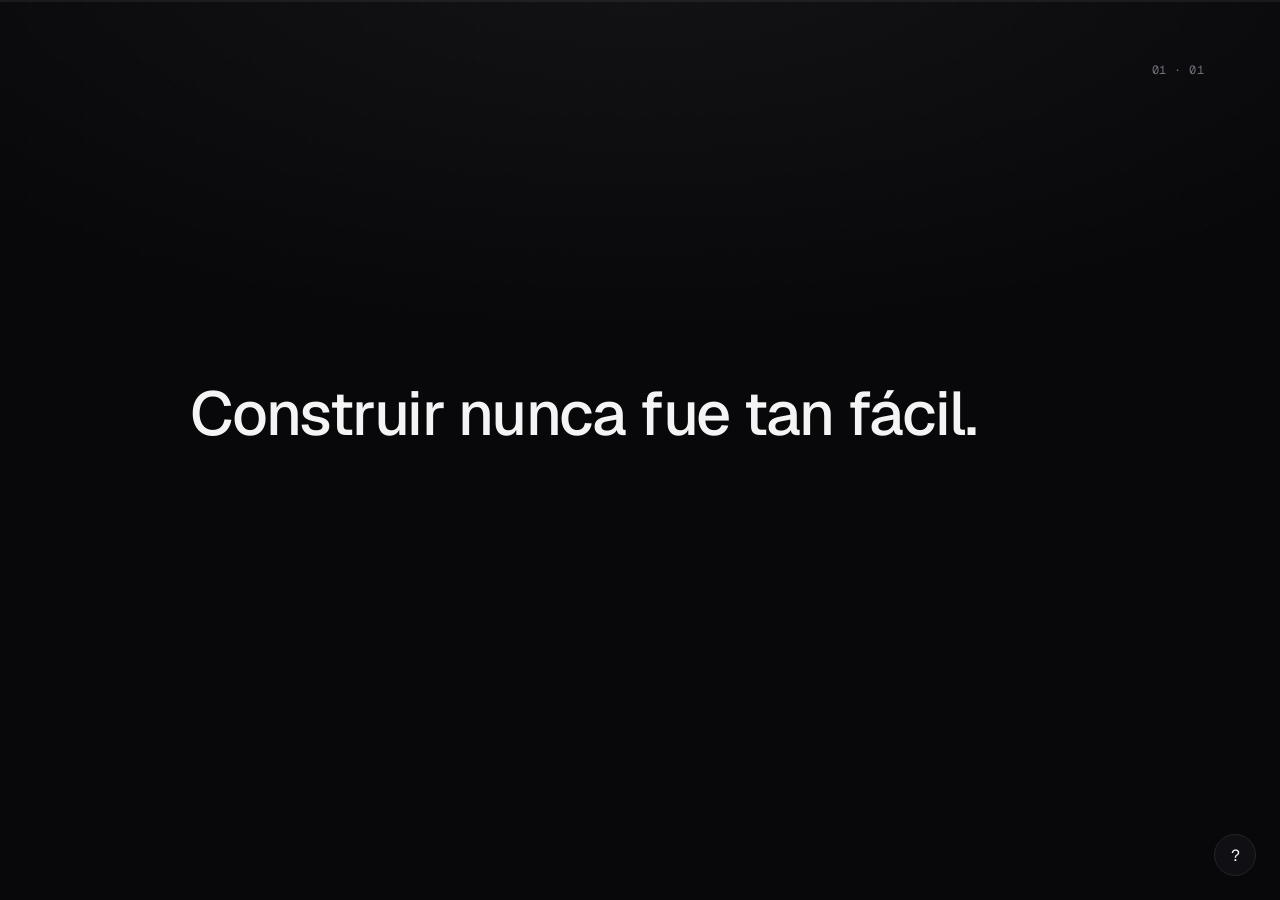
==== commit b3d8928a: "copy: rework opening line and drop Des·IA·izar branding Open on the full statement "Construir nunca " ====
--- a/index.html
+++ b/index.html
@@ -4,7 +4,7 @@
     <meta charset="UTF-8" />
     <meta name="viewport" content="width=device-width, initial-scale=1.0" />
     <meta name="theme-color" content="#08080a" />
-    <title>Des·IA·izar el diseño</title>
+    <title>De AI slop a diseño humano</title>
     <link rel="preload" as="font" type="font/woff2" href="fonts/geist-500.woff2" crossorigin />
     <link rel="preload" as="font" type="font/woff2" href="fonts/geist-400.woff2" crossorigin />
     <link rel="stylesheet" href="styles.css" />
